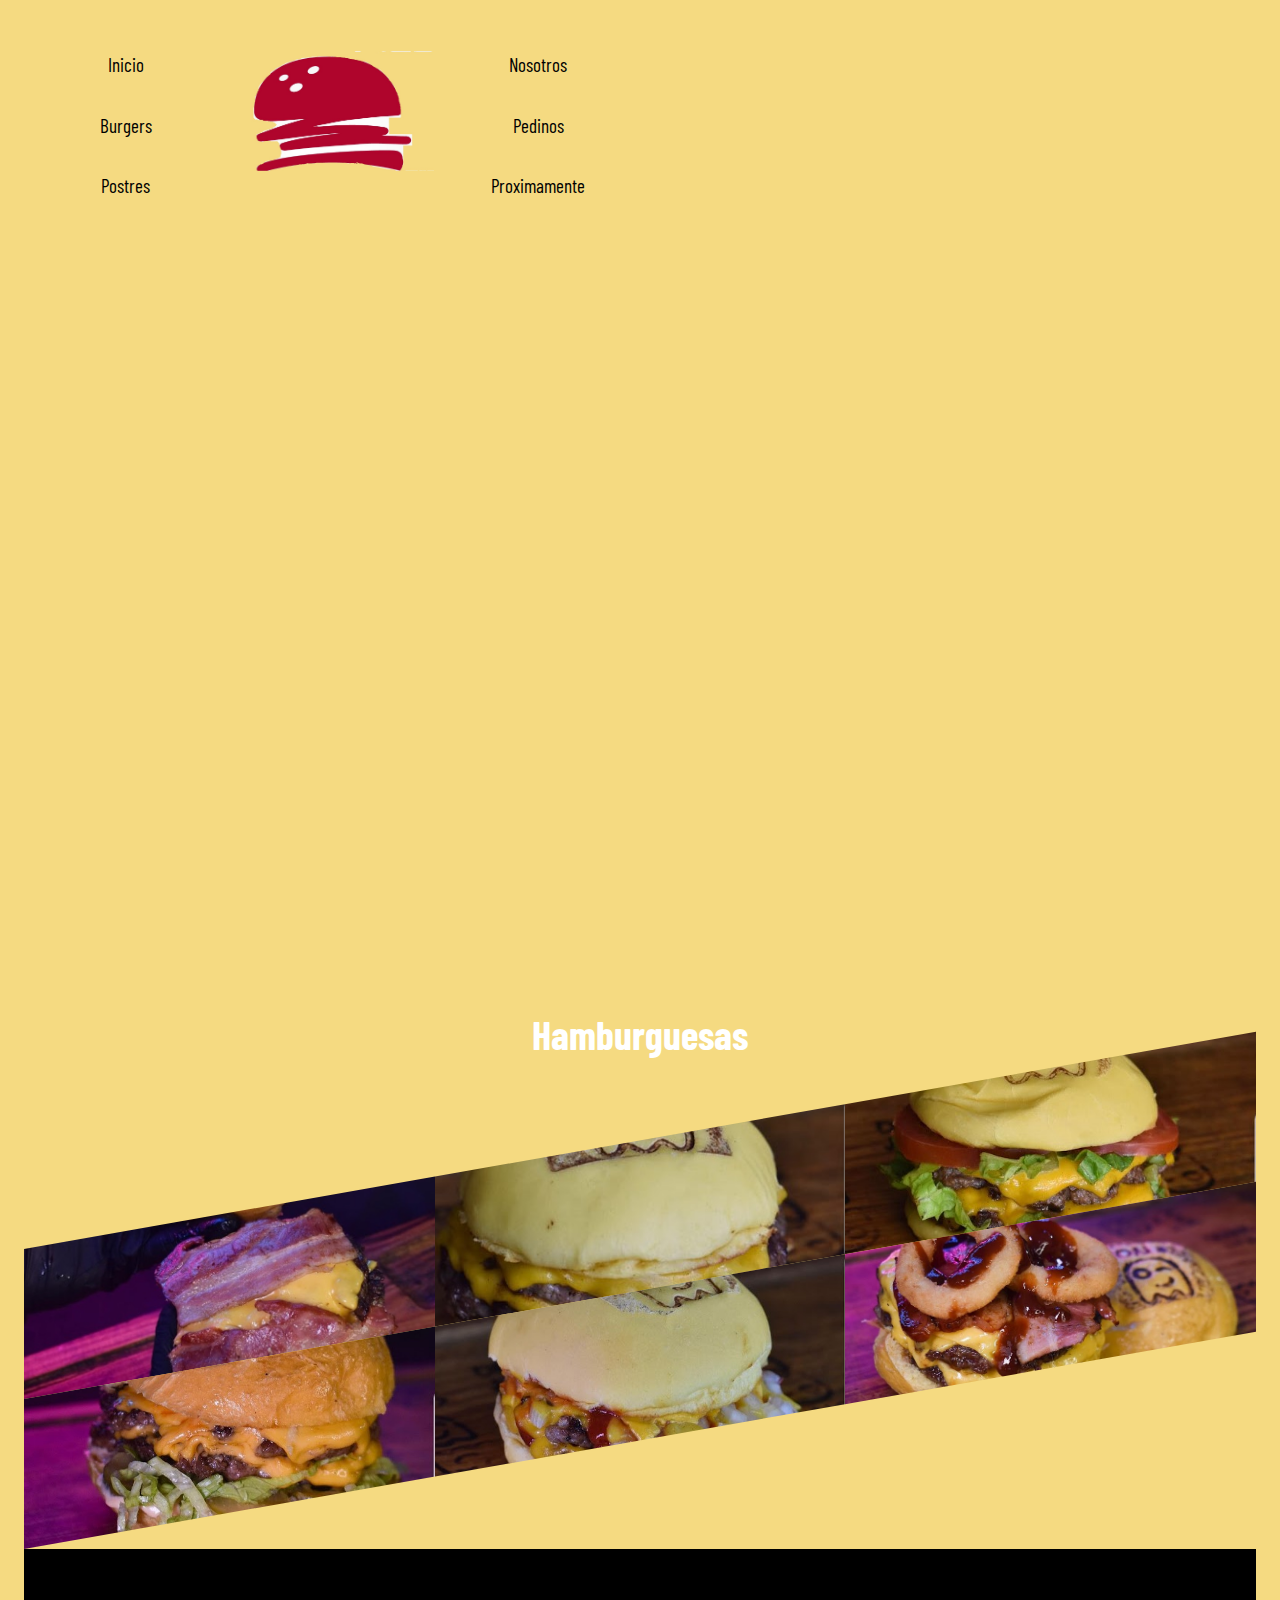
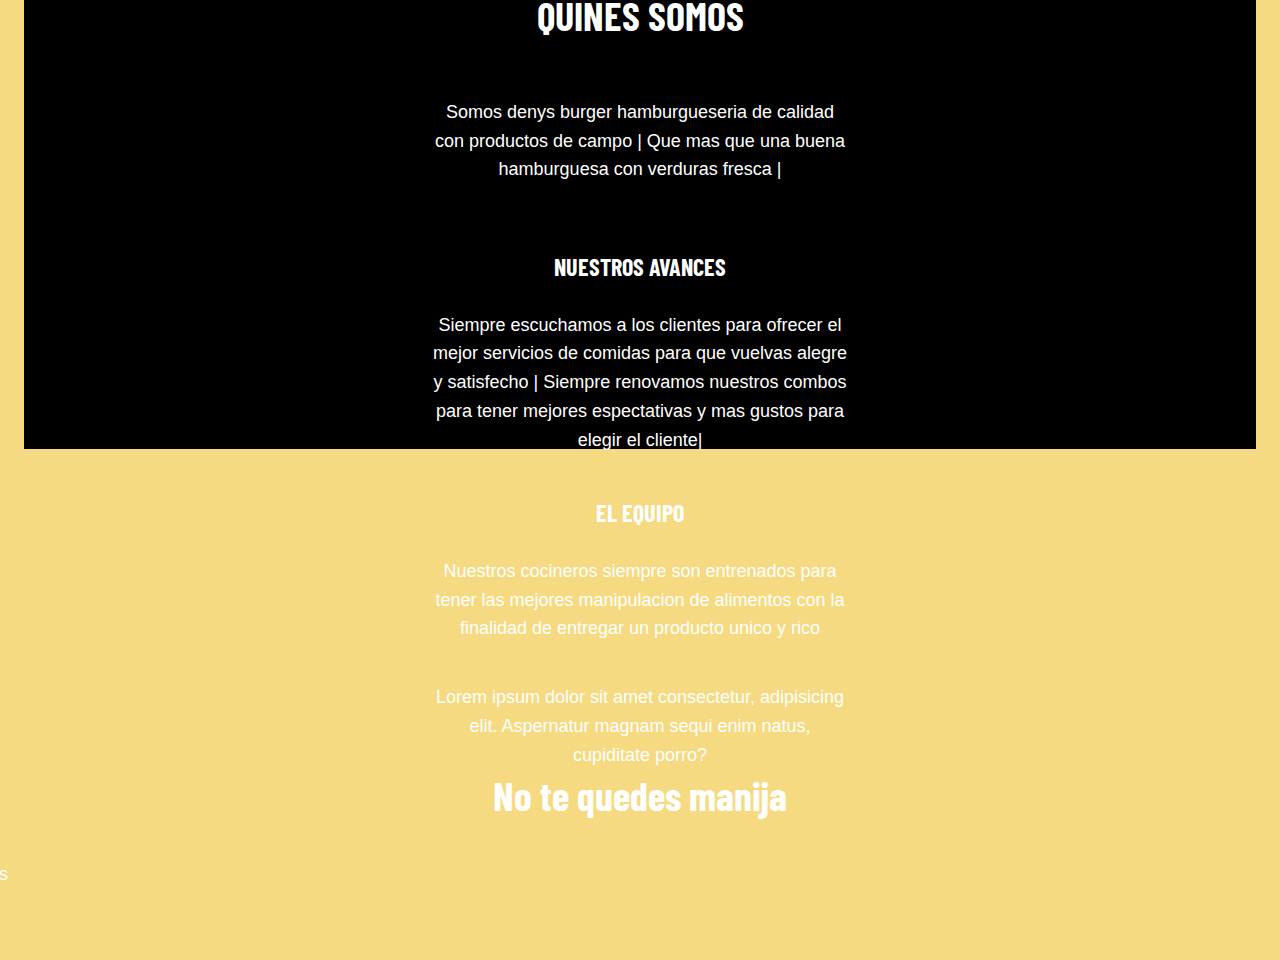
==== index.html @ ae609c6c "rama-master" ====
<!DOCTYPE html>
<html lang="es">
<head>
    <meta charset="UTF-8">
    <meta http-equiv="X-UA-Compatible" content="IE=edge">
    <meta name="viewport" content="width=device-width, initial-scale=1.0">
    <title>Homeburger</title>
    <style>
        @import url('https://fonts.googleapis.com/css2?family=Barlow+Condensed:wght@300&family=Work+Sans&display=swap');
    </style>
    <link href="https://fonts.googleapis.com/icon?family=Material+Icons" rel="stylesheet">
    <link rel="stylesheet" href="main.css">
</head>
<!--  
 Se agrego etiqueta "main", "header" ,"nav" ,"footer".
Se agrego "./" y "../" para acceder hasta cada uno de las "pages", los href y archivos multimedia.
Se agrego menu de navegacion a la pagina "contacto,tuPeido,nosotros,buergers".
 -->
 
<body>
<header>
    <nav>
    <div class="main-container">
        <div class="menu">
            <div class="menu-left">
                <ul>
                    <li>
                        <a href="./index.html">Inicio</a>
                    </li>
                    <li>
                        <a href="./pages/burgers.html">Burgers</a>
                    </li>
                    <li>
                        <a href="./pages/postres.html">Postres</a>
                    </li>
                </ul>
                
            </div>

            <div class="logo">
                <img src="./img/deliciusburger.jpg" width="100%"  alt="" >
            </div>



            <div class="menu-right">
                <ul>
                    <li>
                        <a href="./pages/Nosotros.html">Nosotros</a>
                    </li>
                    <li>
                        <a href="./pages/TuPedido.html">Pedinos</a>
                    </li>
                    <li>
                        <a href="">Proximamente</a>
                    </li>
                    
                </ul>
            </div>

        </div>
    </nav>
    </header>
    
        <main>
        <!--MAIN SCREEN-->
        <section class="main-video">
            <div class="video">
                <video onloadedmetadata="this.muted=true" autoplay loop>
                    <source src="./video/hamburgervideo.mp4" type="video/mp4">
                </video>
            </div>
        </section>
        <section>
            <h2>Hamburguesas</h2>
            <div class="grid-work">
                
                <!--Item-->
                <a href="#" class="item" data-id="3">
                    <img src="./img/DenysBaecon.jpg" width="100%" alt="">
                    <div class="bg-hover">
                        <div class="info">
                            <div class="title">Denys baecon</div>
                        </div>
                    </div>
                </a>
                <!--Item-->
                <a href="#" class="item" data-id="4">
                    <img src="./img/DenysCheese.jpg" width="100%" alt="">
                    <div class="bg-hover">
                        <div class="info">
                            <div class="title">Denys cheese</div>
                            
                        </div>
                    </div>
                </a>
                <!--Item-->
                <a href="#" class="item" data-id="5">
                    <img src="./img/DenysClasic.jpg" width="100%" alt="">
                    <div class="bg-hover">
                        <div class="info">
                            <div class="title">Denys clasic</div>
                        </div>
                    </div>
                </a>
                <!--Item-->
                <a href="#" class="item" data-id="6">
                    <img src="./img/DenysJake.jpg" width="100%" alt="">
                    <div class="bg-hover">
                        <div class="info">
                            <div class="title">Denys jake</div>
                        </div>
                    </div>
                </a>
                <!--Item-->
                <a href="#" class="item" data-id="7">
                    <img src="./img/DenysLibra.jpg" width="100%" alt="">
                    <div class="bg-hover">
                        <div class="info">
                            <div class="title">Denys libra</div>
                        </div>
                    </div>
                </a>
                <!--Item-->
                <a href="#" class="item" data-id="8">
                    <img src="./img/DenysOnion.jpg" width="100%" alt="">
                    <div class="bg-hover">
                        <div class="info">
                            <div class="title">Denys onion</div>
                        </div>
                    </div>
                </a>
            </div>
        
        </section>
    </main>
        <footer>
        <!-- ABOUT-->
        <section class="about">
            <h2>QUINES SOMOS</h2>
            <p>Somos denys burger hamburgueseria de calidad con productos de campo | Que mas que una buena hamburguesa con verduras fresca |  </p>
            <div class="columns">

                <div>
                    <h3>NUESTROS AVANCES</h3>
                    <p>
                       Siempre escuchamos a los clientes para ofrecer el mejor servicios de comidas para que vuelvas alegre y satisfecho | Siempre renovamos nuestros combos para tener mejores espectativas y mas gustos para elegir el cliente|
                    </p>
                </div>

                <div>
                    <h3>EL EQUIPO</h3>
                    <p>
                        Nuestros cocineros siempre son entrenados para tener las mejores manipulacion de alimentos con la finalidad de entregar un producto unico y rico
                    </p>
                    <p>Lorem ipsum dolor sit amet consectetur, adipisicing elit. Aspernatur magnam sequi enim natus, cupiditate porro?</p>
                </div>
                

            </div>
        </section>
        
        <!-- CONTACT-->
        <section class="contact">
            
            <div class="contact-container">
                <h2>No te quedes manija</h2>
                <p>DenysBurgers</p>
            </div>
        </section>
        
    </div>
    </footer>
</body>
</html>
---- main.css ----
:root{
    --background-color: #F5DA81;
    --primary-color: black;
    --highlight-color: #FF8DAC;
}

*{
    font-size: 16px;
}

html{
    scroll-behavior: smooth;
}

body{
    background-color: var(--background-color);
    font-family: 'Work Sans', Arial, Helvetica, sans-serif;
    line-height: 2;
    padding: 0;
    margin: 0;
}

:-moz-selection{
    background-color: var(--highlight-color);
}
::selection{
    background-color: var(--highlight-color);
}

a{
  color: var(--primary-color);
  text-decoration: none;
  padding: 10px;
  transition: color 0.2s ease-in-out
}

a:hover{
    color: var(--highlight-color);
}

h2, h3{
    font-family: 'Barlow Condensed', Arial, Helvetica, sans-serif;
}

h2{
    font-size: 2.5rem;
    text-align: center;
}

h3{
    font-size: 1.5rem;
    text-align: center;
}

.container{
    width: 1920px;
}

/*
              MENU
**/

.menu{
    text-align: center;
    display:inline-flex;
    justify-content: space-between;
    margin: 50px auto 0 auto;
    width: 50%;
    align-items: center;
}

.menu > div{
    width: 33%;
}

.menu ul{
    list-style: none;
    padding: 0;
    margin: 0;
    display:grid;
    justify-content: center;
    gap: 30px;
}

.menu ul li{
    animation-name: opening-logo;
    animation-duration: 1.4s;
    animation-timing-function: ease-in-out;
}

.menu a{
    font-family: 'barlow Condensed';
    font-size: 1.2rem;

    
}

.menu .logo img{
    animation-name: opening-logo;
    animation-duration: 1.6s;
    animation-timing-function: ease-in-out;
    
}

.menu-mobile{
    display: none;
}

.menu-mobile a:hover svg{
    fill: var(--highlight-color);
}

.menu-mobile .header{
    display: flex;
    width: 100%;
    flex-direction: row;
    align-items: center;
    justify-content: space-evenly;
    align-content: center;
}

.menu-mobile .header .logo{
    flex-grow: 2;
    text-align: center;
}

.menu-mobile .header .logo img{
    width: 64px;

    animation-name: opening-logo;
    animation-duration: 1.6s;
    animation-timing-function: ease-in-out;
}

.menu-mobile ul{
    margin: 0;
    padding: 0;
    display: flex;
    flex-direction: column;
}

.menu-mobile ul li{
    text-align: center;
}

.menu-mobile ul li a{
    display: block;
    padding: 10px 0;
}

.menu-mobile-closed{
    display: none;
}
/*
              MAIN VIDEO
**/

.main-video{
    margin-top: 250px;
    transform-origin: 0 0;
    transform: skewY(-10deg);
    overflow: hidden;
    height: 500px;
    margin-bottom: 150px;
}

.main-video .video{
    overflow: hidden;
    transform: skewY(10deg) scale(1.4, 1.4);
}

.main-video .video video{
    margin-top: -100px;
    width: 100%;
}

/*
              INTRO
**/

.intro{
    text-align: center;
    width: 320px;
    margin: 0 auto;
    margin-top: -100px;
    padding-bottom: 100px;
}

/*
           work
*/

.grid-work{
    padding-top: 150px;
    transform-origin: 0 0;
    transform: skewY(-10deg);
    display: grid;
    grid-template-columns: 1fr 1fr 1fr;
    gap: 0;
}

.grid-work .item{
    padding: 0;
    position: relative;
    overflow: hidden;
    height: 300px;
}

.grid-work .item img{
    width: 101%;
    margin-top: -60px;
    transform: skewY(10deg) scale(1,1);
    transition: all 0.075s;
}

.grid-work .item:hover img{
    transform: skewY(10deg) scale(1.2,1.2);
}

.grid-work .item .bg-hover{
    background-color: rgb(0,0,0,0.7);
    width: 100%;
    height: 150%;
    display: grid;
    position: absolute;
    z-index: 2;
    top: -25%;
    opacity: 0;
    transition: opacity 0.3s ease-in-out;
    transform: skewY(10deg) scale(1,1);
    justify-items: center;
    align-items: center;
    text-align: center;
}

.grid-work .item:hover .bg-hover{
    overflow: hidden;
    opacity: 1;
}

.grid-work .item:hover .bg-hover .info{
    animation-name: bounce;
    animation-duration: 0.4s;
    animation-timing-function: ease-in-out;
}

.grid-work .item .bg-hover  .title{
    color: white;
}

.grid-work .item .bg-hover .customer{
    color: var(--background-color);
}


.about{
    width: 50%;
    text-align: center;
    margin: 0 auto;
    padding-bottom: 150px;
}


footer{
    background-color: #000;
    height: 500px;
    margin-top: 0px;
    z-index: 1;
}

#screen{
    background-color:var(--highlight-color);
    position: fixed;
    z-index: 100;
    top: -280px;
    left: 0;
    width: 100vw;
    height: 10vh;
    transform: skewY(-10deg);
    transition: all 0.45s;
    animation-timing-function: lineal;
    animation-duration: 2s;
}

#details-container{
    background-color: var(--background-color);
    position: fixed;
    top:0;
    left: 0;
    width: 100%;
    height: 100%;
    z-index: 10;
    overflow: auto;
    display: none;
}

#details-container .nav-bar{
    display: flex;
    justify-content: space-between;
    padding: 20px;
}



#details-container .items{
    width: 60%;
    margin: 0 auto;
}

#details-container .items .item .main-image img{
    width: 100%;
}

#details-container .items .item .title{
    text-align: center;
}




@keyframes opening-logo{
    0%{
        transform: scale(0);
    }

    100%{
        transform: scale(1);
    }
}

@keyframes bounce{
    0% {transform: translateY(500px);}
    80% {transform: translateY(-30px);}
    100% {transform: translateY(0);}
}

@keyframes fade-in{
    0%{height: 0vh;}
    50%{height: 150vh;}
    100%{height: 0vh;}
}



@media (max-width: 1450px){
    .main-video{
        height: 600px;
    }
}

    .grid-work .item{
        padding: 0;
        position: relative;
        overflow: hidden;
        height: 250px;
    }


@media (max-width: 1280px){
    .main-video{
        height: 400px;
    }

    .grid-work{
        grid-template-columns: 1fr 1fr 1fr; 
    }

    .grid-work .item{
        height: 150px;
    }
}



@media (max-width: 900px){
    .grid-work .item{
        height: 150px;
    }
    .grid-work{
        grid-template-columns: 1fr 1fr; 
    }
}

@media (max-width: 800px){
    .main-video{
        height: 200px;
    }

    .main-video .video video{
        margin-top: 0;
    }

    .grid-work .item{
        height: 150px;
    }


    .grid-work{
        grid-template-columns: 1fr 1fr; 
    }

    .columns{
        flex-direction: column; 
        gap: 0;
    }

    .columns div{
        width: 100%;
        text-align: center;
    }
}


@media (max-width: 540px){
    .menu{
        display:block;
    }
    .menu-mobile{
        display: block;
    }

    .main-video .video video{
        margin-top: 0;
    }
    

    .main-video{
        margin-top: 100px;
        height: 150px;
    }

    .grid-work .item{
        height: 200px;
    }
    .grid-work{
        grid-template-columns: 1fr; 
    }
}

.burgers{
    padding: 0;
    margin: 0;
        position: relative;
        overflow: hidden;
        
}

.logo{
    padding: 0;
        position: relative;
        overflow: hidden;
        height: 150px;
}

.img-verduras{
    width: 100%;
    height: 30%;
    overflow:hidden;
}

/*Formulario */
* {
    box-sizing: border-box;
}

body {
    background: #F5DA81;
    color: #fff;
    line-height: 1.6;
    font-family: 'Quicksand', sans-serif;
    padding: 0 1.5em;
}

.content-pedido {
    max-width: 1170px;
    margin-left: auto;
    margin-right: auto;
    padding: 100px;
}

ul {
    list-style: none;
    padding: 0;
}

.logo {
    text-align:justify;
    font-size: 10em;
}

.logo span {
    color: #B70E21;
}

/* CONTACT INFO */
.container {
    max-width: 11px;
    margin-left: auto;
    margin-right: auto;
    padding: 1.5em;
}

ul {
    list-style: none;
    padding: 0;
}

.logo {
    text-align: center;
    font-size: 3em;
}

.logo span {
    color: #B70E21;
}




/* Nosotros */

.head {
    display: flex;
    align-items: center;
    justify-content: space-between;
    height: 63px;
    background: #171717;
    position: fixed;
    width: 100%;
    z-index: 100;
}

.navbar {
    display: flex;
    margin-right: 10px;
}


.navbar a {
    display: block;
    padding: 20px 20px;
    color: #fff;
    text-decoration: none;
    text-transform: uppercase;
    font-size: 20px;
}

.navbar a:hover {
    background: #3f3f3f;
}

.header {
    display: flex;
    justify-content: center;
    align-items: center;

}

.header {
    height: 60vh !important;
    background: url(img/header.jpg) no-repeat center;
    background-size: cover;
}

.title {
    margin-bottom: 40px;
    font-size: 60px;
    font-weight: 600;
    text-transform: uppercase;
    color: #fff;
}

p {
    margin-bottom: 40px;
    font-size: 18px;
    color: #fff;
    padding: 0 100px;
}

.btn {
    display:contents;
    margin-top: 20px;
    padding: 10px 40px;
    color: #fff;
    text-decoration: none;
    background: #9c27b0;
}

.btn:hover {
    background: none;
    
}

.btn-home {
    display: flex;
}

.btn-home a {
    margin: 0 10px;
}





.about {
    
    display: grid;
   

}




.contact-info {
	display: grid;
    
}


@media (max-width: 768px) {

    .title {
        margin-bottom: 0;
        font-size: 40px;
    }

    .sau {
        height: 100vh;
    }

    .navbar {
        display: none;
    }
}

.contain{
    margin: -150px;
    padding: 200px;
}

.contact-container{
    margin: -230px;
}

.foto-burger{
    border-radius: 50px;
}

.block{
    margin: 50px;
}

.contacto-dennis{
    margin:200px;
}

.btn-nosotros{
    background: #9c27b0;
    
    
}

.contenedor {
	width: 90%;
	max-width: 1200px;
	margin: auto;
	padding: 40px 0;

	/* Flexbox */
	/* display: flex;
	gap: 20px; */

	/* Grid */
	display: contents;
	grid-template-columns: 3fr 1fr;
	gap: 20px;
}

.contenedor-conciertos {
	/* Flexbox */
	/* width: 70%;

	display: flex;
	flex-wrap: wrap;
	gap: 20px; */

	/* Grid */
	display: grid;
	grid-template-columns: repeat(3, 1fr);
	gap: 20px;
}

.card {
	border-radius: 10px;
	min-height: 200px;
	font-weight: bold;
	padding: 20px;
	position: relative;
	overflow: hidden;
	background-size: cover;
	background-position: center center;

	/* Flexbox */
	/* width: calc(33.33% - 20px); */
}

.card .textos {
	height: 100%;
	color: black;
	/* Flebox */
	display: flex;
	flex-direction: column;
	justify-content: space-between;

	/* Grid */
	/* display: grid;
	grid-template-rows: 1fr auto; */
}

/* CONTAINER */

.container {
    width: 90%;
    max-width: 1000px;
    margin: 1.6em auto;
    display: grid;
    gap: 1.6em;
    /* grid-template-columns: repeat(4, 1fr) 3%; */
    grid-template-columns: repeat(5, 1fr);
}

.container>.header, .container>.content, .container>.sidebar, .container>.footer, .container>div {
    background: red;
    padding: 20px;
    border: 1px solid #000000;
}

.container>.header, .container>.footer {
    grid-column: 1/-1;
    background-color: red;
    color: #ffffff;
}

.container>.content {
    grid-column: span 3;
    grid-row: span 4;
}

.content>.article {
    background: red;
    padding: 20px;
    margin-top: 5px;
    color: red
}

.content .article h1,
.content .article p {
    padding: 10px;
}

.container>.sidebar {
    grid-column: span 2;
    grid-row: span 4;
    background: red;
    color: red;
    display: flex;
    align-items: center;
    justify-content: center;
}

.container .sidebar img {
    display: block;
    width: 100%;
    margin-top: 5px;
}

.container>.related-post {
    background: #F5DA81;
    color: #ffffff;
    height: 180px;
    ;
    display: flex;
    align-items: center;
    justify-content: center;
    transition: all 0.5s ease;
}

.container>.related-post:hover {
    cursor: pointer;
    color: #000000;
    background: #ffffff;
}

/* MEDIA QUERIES */

@media screen and (max-width: 768px) {
    .header {
        text-align: center;
    }
    .container .content {
        grid-column: 1 / -1;
    }
    .container .sidebar {
        grid-column: 1 / 6;
    }

    .container .related-post {
        grid-column: 1/-1;
    }
}

.contenedor{
    width: 100%;
    margin: auto;
    }
    img{
        width: 100%;
    }
    

.banner{
    height: 50vh;
    margin-top: 10px;
    position: center;
   background: url('./img/banner.jpg');
   background-size: cover;
   background-position: center;
   background-attachment: fixed;
}
.banner__descripcion{
    position: relative;
    text-align: center;
    color: #fff;
    transform: translateX(-50%) translateY(-50%);
  top: 50%;
  left: 50%;
  width: 100%;
  font-size: 15px;
  margin-top: 25px;
}



.button__banner{
    position: relative;
    background: #9cc76b;
    border: none;
    padding: 12px;
    color: #fff;
    font-size: 20px; 
}
.button__banner:hover{
    border:2px solid #9cc76b;
    background: none;
}
.galeria h1{
    font-size: 40px;
    text-align: center;
}
.galeria{
    margin: 20px;
}


.team  h1{
    font-size: 40px;
text-align: center;
}
.team{
    background: #9cc76b;
    padding: 30px;
}
.team__columna img{
border-radius: 50%;
}
.team p{
    text-align: justify;
}
.team__grid{
    display: grid;
    grid-gap:30px;
}
.info h1{
    color: #9cc76b;
    font-size: 30px;
}
.info{
    text-align: center;
}
.info__columna{
    margin: 20px;
}
.info .contenedor{
    display: grid;
    grid-gap:10px;
}



.banner2{
    height: 50vh;
   color: #fff;
    position: relative;
   background: url('./img/banner1.jpg');
   background-size: cover;
   background-position: right;
   background-attachment: fixed;
}
.banner2 h1{
    font-size: 28px;
}
.banner2__descripcion{
position: absolute;
width: 150%;
top: 50%;
left: 50%;
transform: translateX(-50%) translateY(-50%);
text-align: center;
}
.footer{
    background: #292929;
    color: #fff;
    text-align: center;
    padding: 10px;

}
@media(min-width:520px){
   .banner h1{
       font-size: 30px;
   }
   .grid{
       display: grid;
       grid-gap: 10px;
       grid-template-columns: repeat(2,1fr);
   }
   .team .team__grid {
    grid-template-columns: repeat(2,1fr);
   }
   .info .contenedor{
    grid-template-columns: repeat(3,150px);
    justify-content: space-around;
   }
   .banner2 h1{
       font-size: 50px;
   }
   .banner2 p{
       font-size: 25px;
   }
}

@media(min-width:728px){

    .team .team__grid{
        grid-template-columns: repeat(4,195px);
        justify-content: space-around;
    }
}
@media(min-width:1024px){
   .contenedor{
       width: 1000px;
   }
   .banner h1{
       font-size: 45px;
   }   
.grid{
    grid-template-columns: repeat(auto-fit,minmax(225px,1fr));
grid-auto-flow: dense;
grid-auto-rows: 160px;

}

.big{
    grid-column: span 2;
    grid-row: span 2;
}
.banner2 p{
    font-size: 30px;
}

}
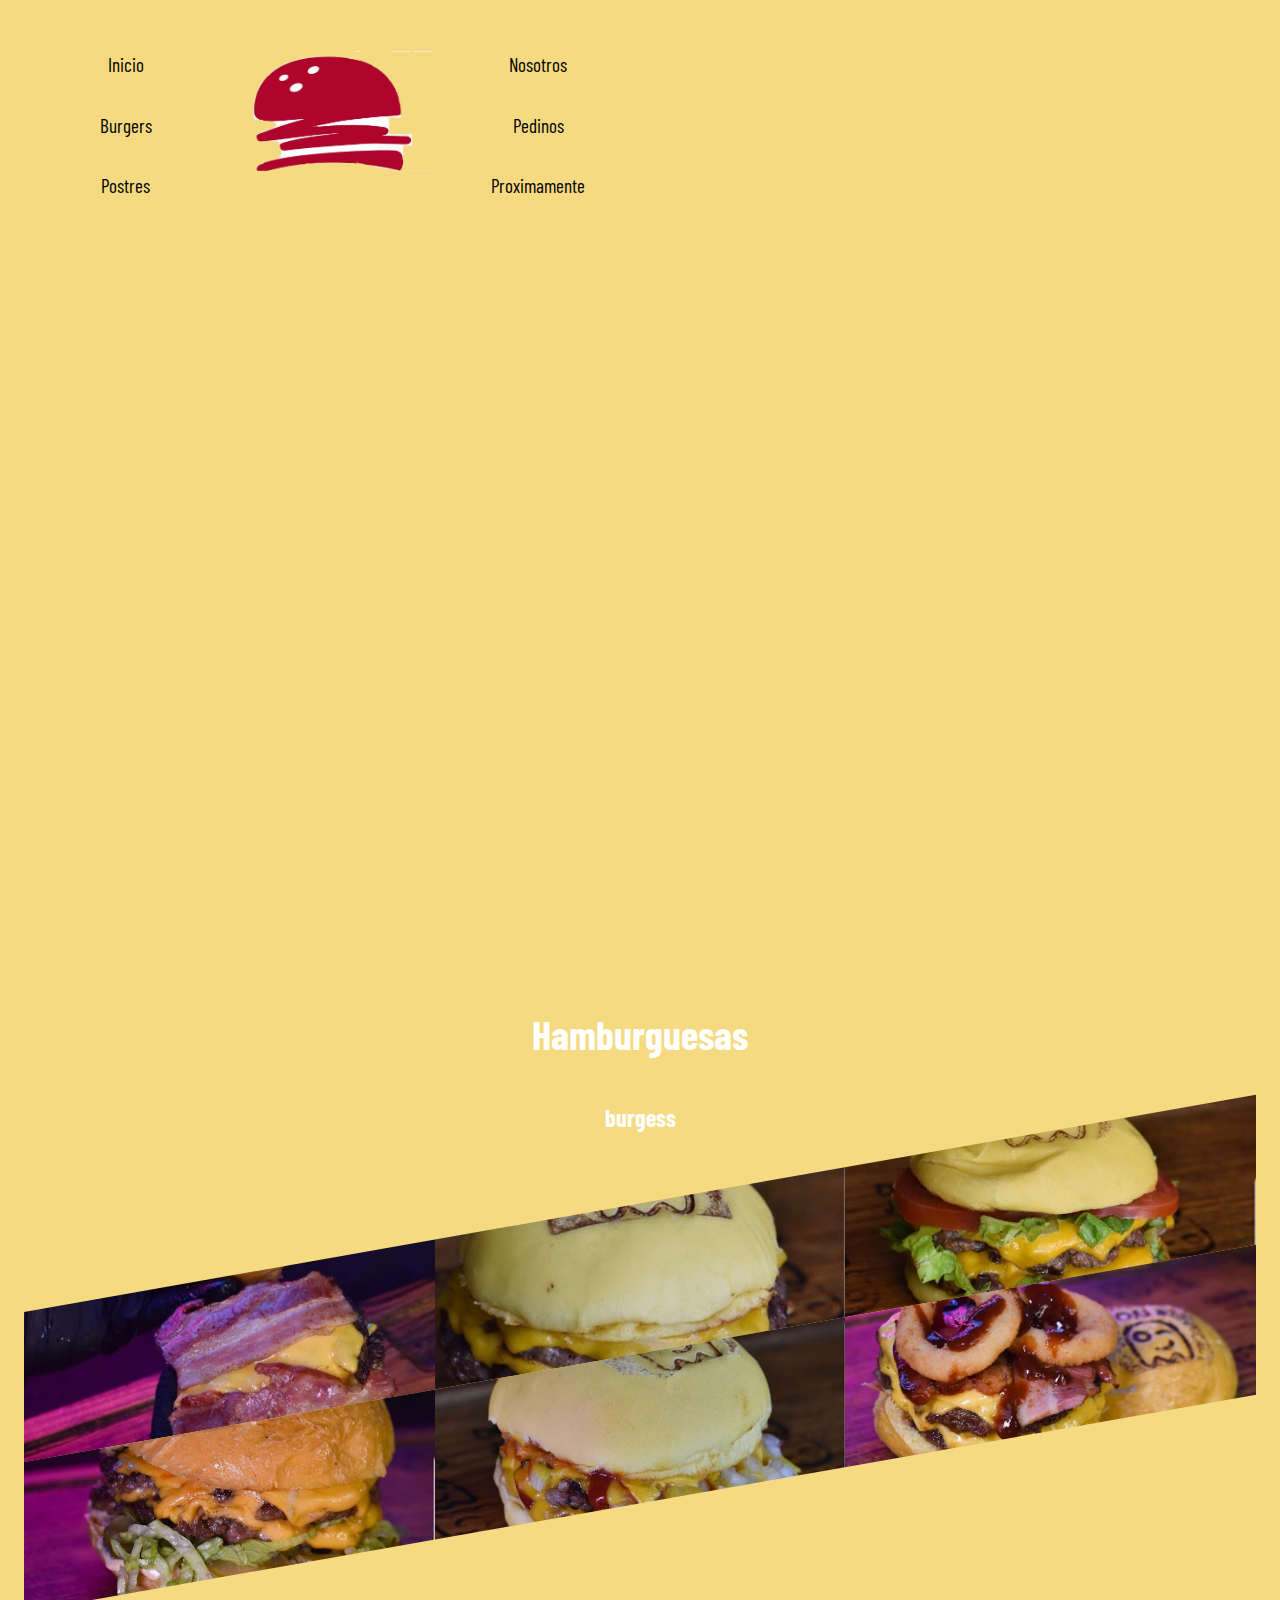
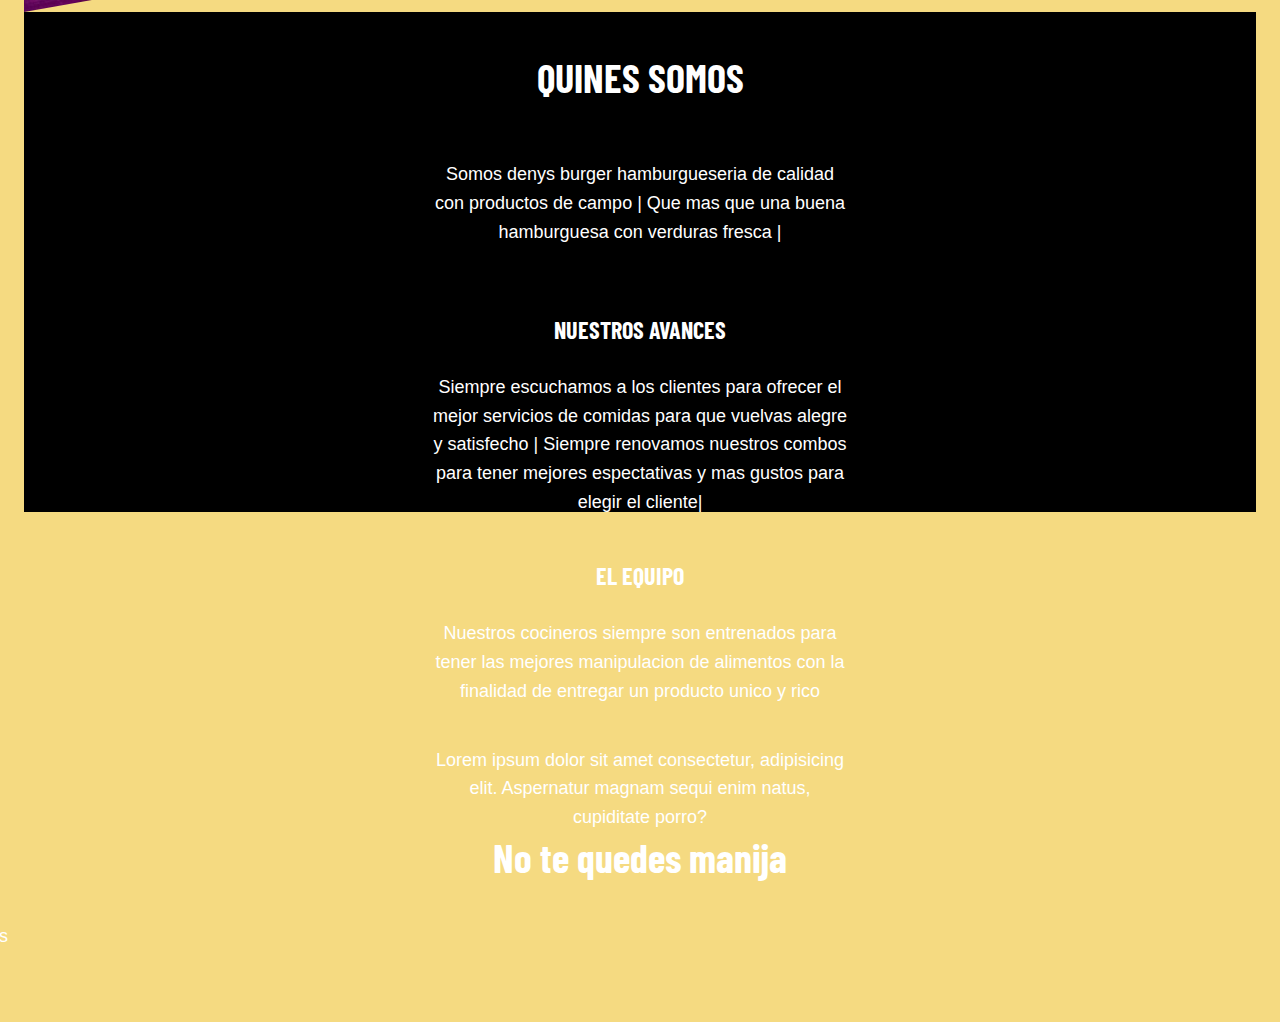
==== commit 5049c78e: "rama-2" ====
--- a/index.html
+++ b/index.html
@@ -38,7 +38,7 @@
             </div>
 
             <div class="logo">
-                <img src="./img/deliciusburger.jpg" width="100%"  alt="" >
+                <img src="./img/delicius-burger.jpg" width="100%"  alt="" >
             </div>
 
 
@@ -73,11 +73,12 @@
         </section>
         <section>
             <h2>Hamburguesas</h2>
+            <h3>burgess</h3>
             <div class="grid-work">
                 
                 <!--Item-->
                 <a href="#" class="item" data-id="3">
-                    <img src="./img/DenysBaecon.jpg" width="100%" alt="">
+                    <img src="./img/denys-baecon.jpg" width="100%" alt="">
                     <div class="bg-hover">
                         <div class="info">
                             <div class="title">Denys baecon</div>
@@ -86,7 +87,7 @@
                 </a>
                 <!--Item-->
                 <a href="#" class="item" data-id="4">
-                    <img src="./img/DenysCheese.jpg" width="100%" alt="">
+                    <img src="./img/denys-chesse.jpg" width="100%" alt="">
                     <div class="bg-hover">
                         <div class="info">
                             <div class="title">Denys cheese</div>
@@ -96,7 +97,7 @@
                 </a>
                 <!--Item-->
                 <a href="#" class="item" data-id="5">
-                    <img src="./img/DenysClasic.jpg" width="100%" alt="">
+                    <img src="./img/denys-clasic.jpg" width="100%" alt="">
                     <div class="bg-hover">
                         <div class="info">
                             <div class="title">Denys clasic</div>
@@ -105,7 +106,7 @@
                 </a>
                 <!--Item-->
                 <a href="#" class="item" data-id="6">
-                    <img src="./img/DenysJake.jpg" width="100%" alt="">
+                    <img src="./img/denys-jake.jpg" width="100%" alt="">
                     <div class="bg-hover">
                         <div class="info">
                             <div class="title">Denys jake</div>
@@ -114,7 +115,7 @@
                 </a>
                 <!--Item-->
                 <a href="#" class="item" data-id="7">
-                    <img src="./img/DenysLibra.jpg" width="100%" alt="">
+                    <img src="./img/denys-libra.jpg" width="100%" alt="">
                     <div class="bg-hover">
                         <div class="info">
                             <div class="title">Denys libra</div>
@@ -123,7 +124,7 @@
                 </a>
                 <!--Item-->
                 <a href="#" class="item" data-id="8">
-                    <img src="./img/DenysOnion.jpg" width="100%" alt="">
+                    <img src="./img/denys-onion.jpg" width="100%" alt="">
                     <div class="bg-hover">
                         <div class="info">
                             <div class="title">Denys onion</div>
